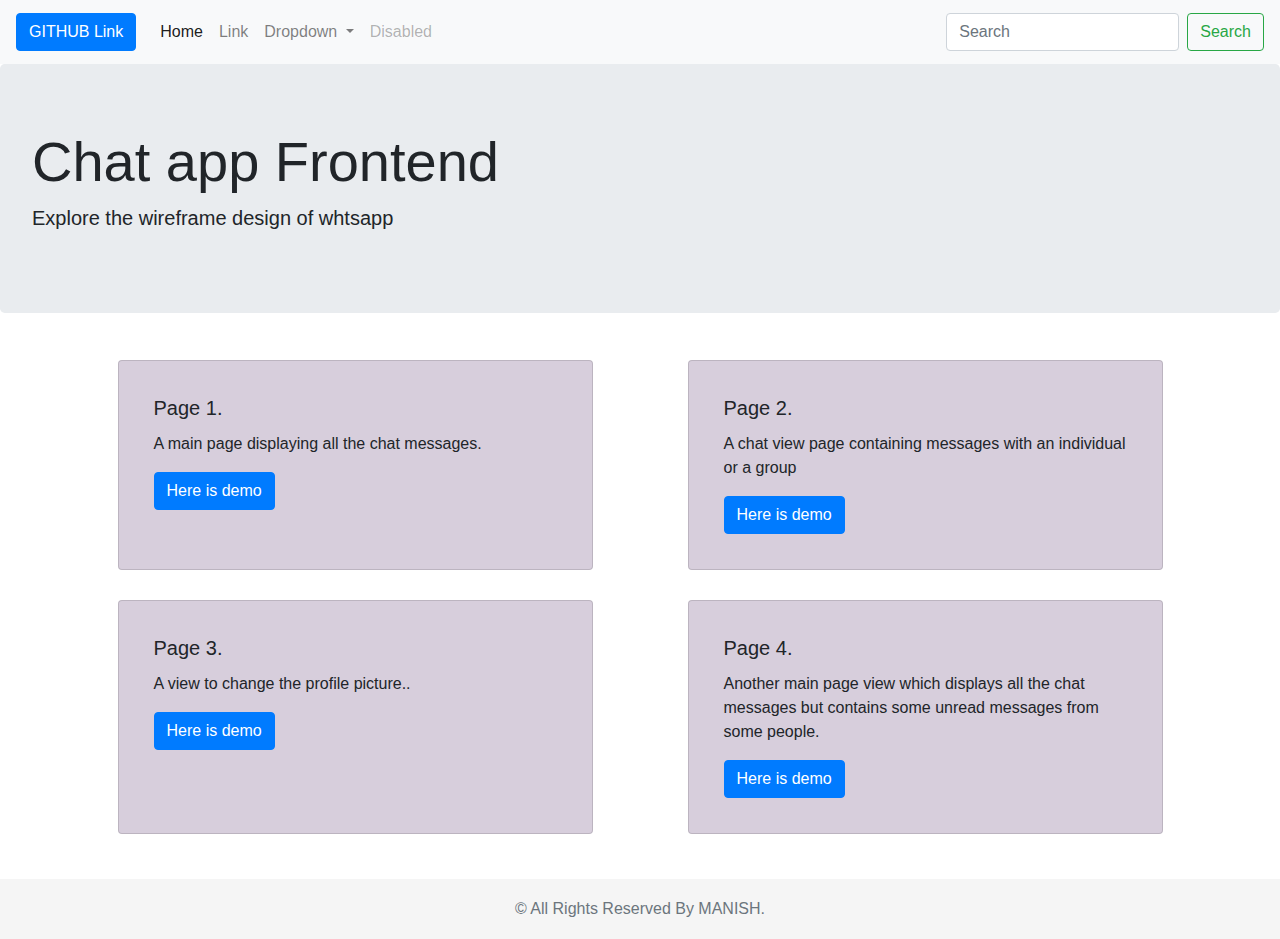
==== index.html @ 145e0b0e "first" ====
<!DOCTYPE html>
<html lang="en">

<head>
    <meta charset="utf-8">
    <meta name="viewport" content="width=device-width, initial-scale=1">
    <link rel="stylesheet" href="https://maxcdn.bootstrapcdn.com/bootstrap/4.0.0/css/bootstrap.min.css" integrity="sha384-Gn5384xqQ1aoWXA+058RXPxPg6fy4IWvTNh0E263XmFcJlSAwiGgFAW/dAiS6JXm" crossorigin="anonymous">
    <link rel="stylesheet" href="index.css">
    <title>chat</title>
</head>

<body>
<nav class="navbar navbar-expand-lg navbar-light bg-light">
  <a class="navbar-brand" href="https://github.com/manishbsc/web2.git"><button type="button" class="btn btn-primary">GITHUB Link</button></a>
  <button class="navbar-toggler" type="button" data-toggle="collapse" data-target="#navbarSupportedContent" aria-controls="navbarSupportedContent" aria-expanded="false" aria-label="Toggle navigation">
    <span class="navbar-toggler-icon"></span>
  </button>

   <div class="collapse navbar-collapse" id="navbarSupportedContent">
     <ul class="navbar-nav mr-auto">
       <li class="nav-item active">
         <a class="nav-link" href="#">Home <span class="sr-only">(current)</span></a>
       </li>
       <li class="nav-item">
         <a class="nav-link" href="#">Link</a>
       </li>
       <li class="nav-item dropdown">
         <a class="nav-link dropdown-toggle" href="#" id="navbarDropdown" role="button" data-toggle="dropdown" aria-haspopup="true" aria-expanded="false">
          Dropdown
         </a>
          <div class="dropdown-menu" aria-labelledby="navbarDropdown">
           <a class="dropdown-item" href="#">Action</a>
           <a class="dropdown-item" href="#">Another action</a>
           <div class="dropdown-divider"></div>
           <a class="dropdown-item" href="#">Something else here</a>
          </div>
      </li>
      <li class="nav-item">
        <a class="nav-link disabled" href="#">Disabled</a>
      </li>
     </ul>
     <form class="form-inline my-2 my-lg-0">
      <input class="form-control mr-sm-2" type="search" placeholder="Search" aria-label="Search">
      <button class="btn btn-outline-success my-2 my-sm-0" type="submit">Search</button>
     </form>
  </div>
</nav>
 <div class="jumbotron">
        <h1 class="display-4">Chat app Frontend</h1>
        <p class="lead">Explore the wireframe design of whtsapp</p>
    </div>
<div class="container">
	<div class="row justify-content-around ">
		<div class="card col-md-5 mar" style="width: 18rem;">
  <div class="card-body">
    <h5 class="card-title">Page 1.</h5>
    <p class="card-text">A main page displaying all the chat messages.</p>
    <a href="whatsapp1.html" class="btn btn-primary">Here is demo</a>
  </div>
</div>
<div class="card col-md-5 mar" style="width: 18rem;">
  <div class="card-body">
    <h5 class="card-title">Page 2.</h5>
    <p class="card-text">A chat view page containing messages with an individual or a group</p>
    <a href="whatsapp2.html" class="btn btn-primary">Here is demo</a>
  </div>
</div>
</div>
<div class="row justify-content-around ">
   <div class="card  col-md-5 mar" style="width: 18rem;">
  <div class="card-body">
    <h5 class="card-title">Page 3.</h5>
    <p class="card-text">A view to change the profile picture..</p>
    <a href="whatsapp3.html" class="btn btn-primary">Here is demo</a>
  </div>
</div>
     <div class="card  col-md-5 mar" style="width: 18rem;">
  <div class="card-body">
    <h5 class="card-title">Page 4.</h5>
    <p class="card-text">Another main page view which displays all the chat messages but contains some
unread messages from some people.</p>
    <a href="whatsapp4.html" class="btn btn-primary ">Here is demo</a>
  </div>
</div>
</div>		
</div>

<footer class="footer">
        <div class="container text-center">
            <span class="text-muted">&copy; All Rights Reserved By MANISH.</span>
        </div>
    </footer>
<script src="https://code.jquery.com/jquery-3.3.1.slim.min.js" integrity="sha384-q8i/X+965DzO0rT7abK41JStQIAqVgRVzpbzo5smXKp4YfRvH+8abtTE1Pi6jizo" crossorigin="anonymous"></script>
<script src="https://cdnjs.cloudflare.com/ajax/libs/popper.js/1.14.3/umd/popper.min.js" integrity="sha384-ZMP7rVo3mIykV+2+9J3UJ46jBk0WLaUAdn689aCwoqbBJiSnjAK/l8WvCWPIPm49" crossorigin="anonymous"></script>
<script src="https://stackpath.bootstrapcdn.com/bootstrap/4.1.1/js/bootstrap.min.js" integrity="sha384-smHYKdLADwkXOn1EmN1qk/HfnUcbVRZyYmZ4qpPea6sjB/pTJ0euyQp0Mk8ck+5T" crossorigin="anonymous"></script>
</body>

</html>
---- index.css ----
.margin-top-5 {
  margin-top: 5%; }

.margin-bottom-5 {
  margin-bottom: 5%; }

.first-alphabet-large::first-letter {
  font-size: 3rem; }

html {
  position: relative;
  min-height: 100%; }

body {
  margin-bottom: 90px;
  background: url("http://backgroundcheckall.com/wp-content/uploads/2017/12/background-whatsapp-7.jpg") no-repeat fixed center;
  background-size: cover;
} 

.footer {
  position: absolute;
  bottom: 0;
  width: 100%;
  height: 60px;
  line-height: 60px;
  background-color: #f5f5f5; }

.container {
  width: auto;
  padding: 0 15px; }

.mar{
  padding: 15px;
  margin: 15px;
  background-color: #D7CEDC;
}
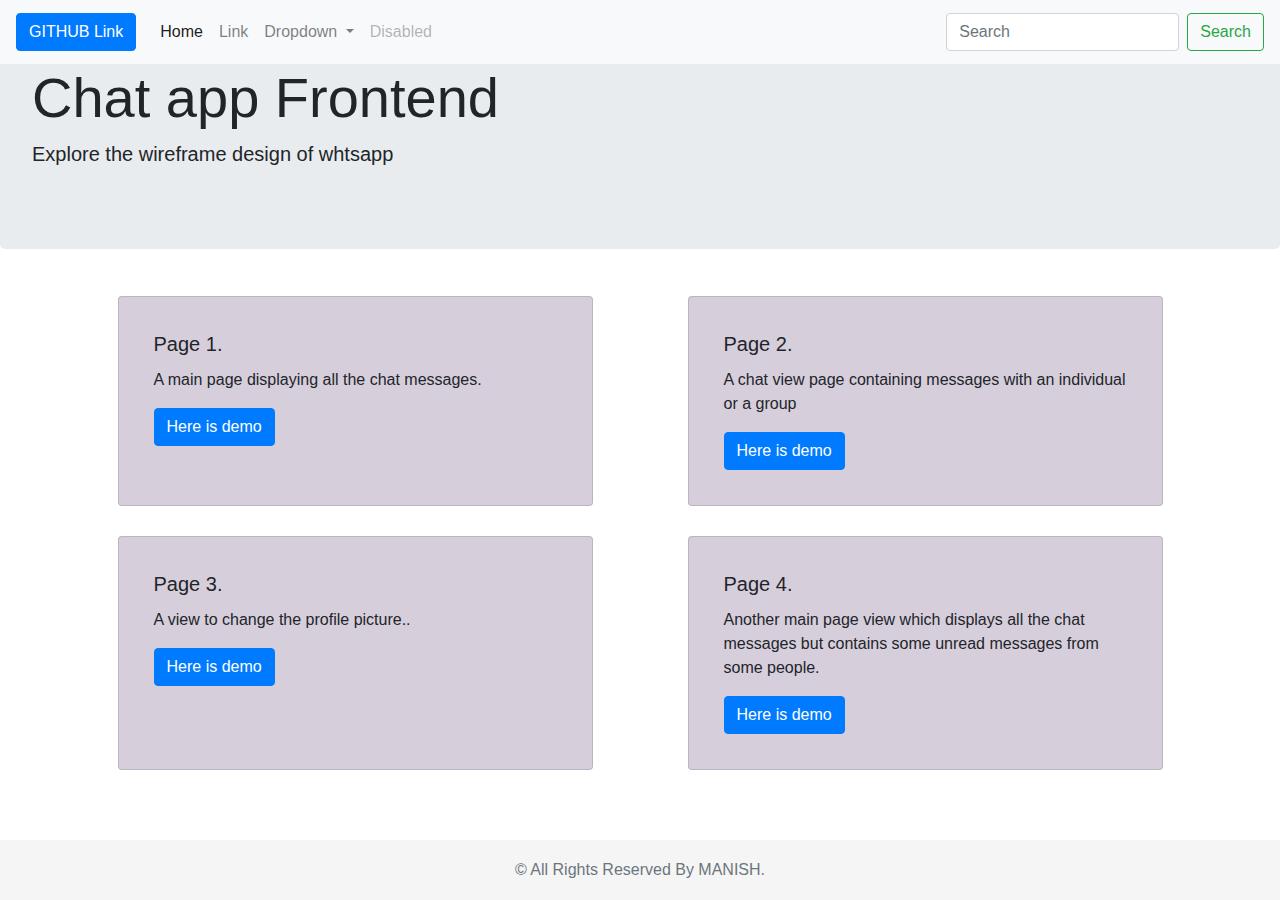
==== commit 11824154: "first" ====
--- a/index.html
+++ b/index.html
@@ -10,7 +10,7 @@
 </head>
 
 <body>
-<nav class="navbar navbar-expand-lg navbar-light bg-light">
+<nav class="navbar navbar-expand-lg navbar-light bg-light fixed-top">
   <a class="navbar-brand" href="https://github.com/manishbsc/web2.git"><button type="button" class="btn btn-primary">GITHUB Link</button></a>
   <button class="navbar-toggler" type="button" data-toggle="collapse" data-target="#navbarSupportedContent" aria-controls="navbarSupportedContent" aria-expanded="false" aria-label="Toggle navigation">
     <span class="navbar-toggler-icon"></span>
@@ -62,7 +62,7 @@
   <div class="card-body">
     <h5 class="card-title">Page 2.</h5>
     <p class="card-text">A chat view page containing messages with an individual or a group</p>
-    <a href="whatsapp2.html" class="btn btn-primary">Here is demo</a>
+    <a href="whatsapp3.html" class="btn btn-primary">Here is demo</a>
   </div>
 </div>
 </div>
@@ -71,7 +71,7 @@
   <div class="card-body">
     <h5 class="card-title">Page 3.</h5>
     <p class="card-text">A view to change the profile picture..</p>
-    <a href="whatsapp3.html" class="btn btn-primary">Here is demo</a>
+    <a href="whatsapp4.html" class="btn btn-primary">Here is demo</a>
   </div>
 </div>
      <div class="card  col-md-5 mar" style="width: 18rem;">
@@ -79,7 +79,7 @@
     <h5 class="card-title">Page 4.</h5>
     <p class="card-text">Another main page view which displays all the chat messages but contains some
 unread messages from some people.</p>
-    <a href="whatsapp4.html" class="btn btn-primary ">Here is demo</a>
+    <a href="whatsapp2.html" class="btn btn-primary ">Here is demo</a>
   </div>
 </div>
 </div>		
